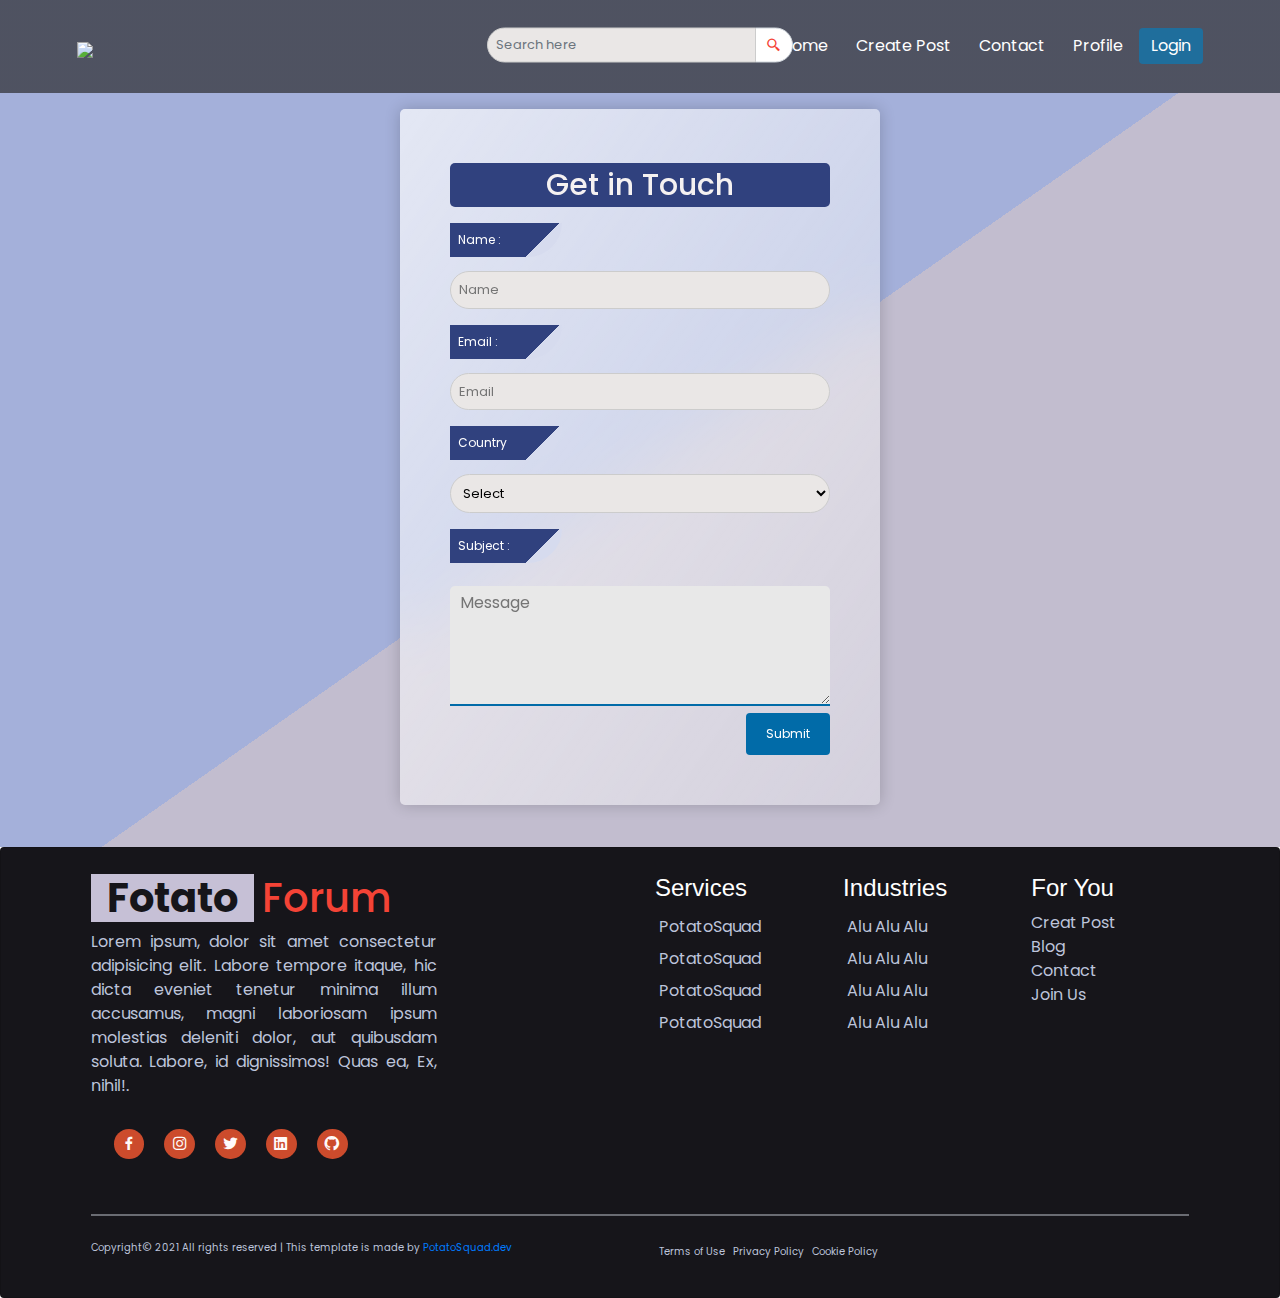
==== contact.html @ 1157048a "Forum Upload" ====
<!DOCTYPE html>
<html>
<head>
  <meta charset="UTF-8">
  <meta name="viewport" content="width=device-width, initial-scale=1.0">
  <link href="https://fonts.googleapis.com/css2?family=Poppins:wght@100;200;400;600;700&display=swap" rel="stylesheet">
  <link rel="stylesheet" href="./css/bootstrap.min.css">
  <link rel="stylesheet" href="./css/boxicons.min.css">
  <link rel="stylesheet" href="./css/login.css">
  <link rel="stylesheet" href="./css/style.css">
  <title>Potato Forum</title>
</head>
<body >
  <section class="header">
    <nav>
        <a href="./index.html"><img src="#" > </a>
        <div class="nav-links" id="navlinks">
         
            <i class="bx bx-transfer " onclick="hideMenu()"></i>
            <ul>
              <li><a href="./index.html">Home</a></li>                   
              <li><a href="./post.html">Create Post</a></li>
              <li><a href="./contact.html">Contact</a></li>
              <li><a href="./profile.html">Profile</a></li>
              <a class="btn btn-primary btn-log-in" href="./sing_in.html">Login</a>
            </ul>
            <div class="input-group search-box">
              <input type="text" class="form-control" placeholder="Search here" aria-label="Recipient's username">
              <div class="input-group-append">
                <span class="input-group-text search-btn"><i  class='bxx bx-search-alt-2'></i></span>
              </div>
            </div>
        </div>
        <i class="bx bx-menu-alt-right" onclick="showMenu()"></i>
    </nav>
      
</section>
    
 <section class="contact-main">

<div class="contact-container ">
<form class="contact-form glass-effect">
  <h3 class="c-form">Get in Touch</h3>
    <label  class="input-name">Name :</label>
    <input type="text" name="firstname" placeholder="Name">

    <label class="input-name">Email :</label>
    <input class="email" type="email" name="Email" placeholder="Email">

    <label  class="input-name">Country</label>
    <select  name="country">
      <option  value="select">Select</option>
      <option  value="France">France</option>
      <option  value="canada">Canada</option>
      <option value="us">United States</option>
      <option  value="australia">Australia</option>
      <option  value="china">China</option>
      <option value="	spain">	Spain</option>
      <option  value="italy">Italy</option>
      <option  value="turkey">Turkey</option>
      <option value="uk">United Kingdom</option>
      <option  value="Germany">	Germany</option>
      <option  value="Russia">Russia</option>
      <option value="malaysia">Malaysia</option>
      <option  value="bangladesh">Bangladesh</option>
      <option  value="argentina">Argentina</option>
      <option value="brazil">Brazil</option>
      <option  value="india">India</option>
      <option  value="japan">Japan</option>
      <option value="pakistan">Pakistan</option>
    </select>
    <label  class="input-name">Subject :</label>
    <textarea name="subject" placeholder="Message" style="height:120px; border-bottom: 2px solid #016BA8;"></textarea>
    <input  type="submit" value="Submit">
  </form>
</div>
</section>
<!-- ===========================Footer Start============================ -->
<div class="card mx-12">
  <div class="row mb-4 ">
      <div class="col-md-4 col-sm-11 col-xs-11">
          <div class="footer-text pull-left">
              <div class="d-flex">
                  <h1 class="font-weight-bold mr-2 px-3" style="color:#16151a; background-color:#c6c0d6"> Fotato </h1>
                  <h1  style="color:  #f44336">Forum</h1>
              </div>
              <p class="card-text">Lorem ipsum, dolor sit amet consectetur adipisicing elit. Labore tempore itaque, hic dicta eveniet tenetur minima illum accusamus, magni laboriosam ipsum molestias deleniti dolor, aut quibusdam soluta. Labore, id dignissimos! Quas ea, Ex, nihil!.</p>
              <div class="social mt-2 mb-3">
                <a  class="footer-link" href="#"><i class='bx bxl-facebook' ></i></a>
                 <a class="footer-link"  href=""><i class='bx bxl-instagram'></i> </a>
                 <a class="footer-link" href=""><i class='bx bxl-twitter' ></i> </a>
                 <a class="footer-link" href=""><i class='bx bxl-linkedin-square'></i></a>
                <a  class="footer-link" href=""><i class='bx bxl-github' ></i> </a>
                </div>
          </div>
      </div>
      <div class="col-md-2 col-sm-1 col-xs-1 mb-2"></div>
      <div class="col-md-2 col-sm-4 col-xs-4">
          <h5 class="heading">Services</h5>
          <ul>
              <li>PotatoSquad</li>
              <li>PotatoSquad</li>
              <li>PotatoSquad</li>
              <li>PotatoSquad</li>
          </ul>
      </div>
      <div class="col-md-2 col-sm-4 col-xs-4">
          <h5 class="heading">Industries</h5>
          <ul class="card-text">
              <li>Alu Alu Alu </li>
              <li>Alu Alu Alu </li>
              <li>Alu Alu Alu </li>
              <li>Alu Alu Alu </li>
          </ul>
      </div>
      <div class="col-md-2 col-sm-4 col-xs-4">
          <h5 class="heading">For You</h5>
          <ul class="card-text">
             <a class="card-text-link" href="./post.html"> <li>Creat Post</li></a>
             <a class="card-text-link" href="./index.html"> <li>Blog</li></a>
             <a class="card-text-link" href="./contact.html"> <li>Contact</li></a>
             <a class="card-text-link" href="./sing_up.html"> <li>Join Us</li></a>
          </ul>
      </div>
  </div>

  <div class="divider mb-4"></div>

  <div class="row" style="font-size:10px;">
      <div class="col-md-6 col-sm-6 col-xs-6">
          <div class="pull-left">
              <p>Copyright<i class='bx bx-copyright'></i> 2021 All rights reserved | This template is made by <a href="https://potatosquad.dev/" style="text-decoration: none;">PotatoSquad.dev</a> </p>
          </div>
      </div>
      <div class="col-md-6 col-sm-6 col-xs-6">
          <div class="pull-right mr-4 d-flex policy">
              <div>Terms of Use</div>
              <div>Privacy Policy</div>
              <div>Cookie Policy</div>
          </div>
      </div>
  </div>
</div>
<!-- ===========================Footer End============================ -->


<!-- ===========================JavaScrift linkup============================ -->
 <script src="./js/jquery-1.12.4.min.js"></script>
 <script src="./js/popper.min.js"></script>
 <script src="./js/bootstrap.min.js"></script>
 <script src="./js/js.js"></script>
<!-- ===========================JavaScrift linkup============================ -->


</body>
</html>
---- css/login.css ----
*,::before,::after{
    box-sizing:border-box ;
    
  }
*{
    margin: 0;
    padding: 0;
    font-family: 'Poppins', sans-serif;
  }
 
:root{
    --header-height: 3rem;
    --nav-width: 324px;
  
  
    /*===== Font weight =====*/
  --font-medium:500;
  --font-semi-bold:600;
  --font-bold:700;
  /*===== Colors =====*/
    --first-color: #cc4B2C;
    --first-color-dark : #645a57;
    --first-color-draken: rgb(247, 235, 235);
    --text-color : #54423D;
    --first-color-light : #EAE7E6;
    --first-color-lighten : #FFFAFA;
  
    /*===== Font and typography =====*/
    --body-font:'poppins',sans-serif;
    --h1-font-size:1.5rem;
    --h2-font-size:1.25rem;
    --h3-font-size:1rem;
    --normal-font-size: .938rem;
    --samll-font-size:.813rem;
    --samller-font-size:.75rem;
  
    /*===== Margenes =====*/
    
    --mb-1:.5rem;
    --mb-2: 1rem;
    --mb-3:1.5rem;
    --mb-4:2rem;
    --mb-5:2.5rem;
    /*===== z index =====*/
    --z-fixed: 100;
  }

  @media (max-width: 768px){

    :root{
      --h1-font-size:2.5rem;
      --h2-font-size:1.5rem;
      --h3-font-size:1.25rem;
      --normal-font-size: 1rem;
      --samll-font-size:.875rem;
      --samller-font-size:.813rem;
    }
  }  
  /* =====================login page end============================= */

.log-body{
    padding: 10px;
    font-family: sans-serif;
    /* background: linear-gradient(to right top, #86a7c9, #7deeee); */
    background:  linear-gradient(
      145deg,#a4b0da 55%, rgb(228, 207, 207) 0% );
    background-size: cover;
    background-position:center;
}

.glass {
  background: white;
  width: 50%;
  margin: auto;
  margin-top: 1rem;
  padding: 10px;
  padding-bottom: 2rem;
  background: linear-gradient(
    to right bottom,
    rgba(255, 255, 255, 0.7),
    rgba(255, 255, 255, 0.3)
  );
  border-radius: 2rem;
  z-index: 2;
  backdrop-filter: blur(2rem);
  display: flex; 
}

.sing-up-form{
    width: 300px;
    /* box-shadow: 0 0 3px rgba(0,0,0,0.3); */
    /* background: rgb(247, 235, 235); */
    margin: 8% auto 0;
    text-align:center;
    border-radius: 5px;
    margin-top: 2rem;
}
.sing-up-form h1{
    color:rgb(2, 36, 68);
    margin-bottom: 10px;
    font-size: 25px;
}
.input-box{
    border-radius: 20px;
    padding: 10px;
    margin: 5px 0;
    width: 90%;
    font-size: 12px;
    border: 1px solid #999;
    outline: none;
}
button{
    color: #fff;
    width: 90%;
    padding: 10px;
    border-radius: 20px;
    font-size: 15px;
    margin: 5px 0;
    border:none;
    outline: none;
    cursor: pointer;
}
.Singup-btn{
    background-color: #1c8adb;
    transition: 0.4s;
}
.Singup-btn:hover{
  background-color: #1076be;
}
.facebook-btn{
    transition: 0.4s;
    background-color: #21afde;
}
.fa-google {
  background: conic-gradient(from -45deg, #ea4335 110deg, #4285f4 90deg 180deg, #34a853 180deg 270deg, #fbbc05 270deg) 73% 55%/150% 150% no-repeat;
  -webkit-background-clip: text;
  color: transparent;
}
.fa-facebook{
  color: #0088e9;
  background: #fff;
  

}
.with-social{
  background:rgb(247, 246, 246);
  color: #000;
  padding: 5px;
  border-radius: 3px;
  
}
.fb-google-login{
  font-size: 13px;
}
.agree{
  font-size: 12px;
  padding: 5px;
}
a{
    text-decoration: none;
}
hr{
    margin: auto;
    margin-top: 15px;
    width: 80%;
}
.or{
    background:  rgb(247, 235, 235);
    width: 30px;
    margin: -15px auto 15px ;
}
img{
    width: 70px;
    margin-top: -50px ;
}

}
 @media (max-width: 540px){
  .glass{
    width: 100%;
  }

 }
 @media (max-width: 414px){
  .glass{
    width: 100%;
  }

 }

@media (max-width: 360px){
  .glass{
    width: 100%;
  }
  .sing-up-form{
    width:100%;
  }
  
}
@media (max-width: 280px){
  .glass{
    width: 100%;
  }
  .sing-up-form{
    width:100%;
  }
}


 /* =====================login page end============================= */
---- css/style.css ----
*,::before,::after{
  box-sizing:border-box ;
}
*{
  margin: 0;
  padding: 0;
  font-family: 'Poppins', sans-serif;
}

/* =================================Nav-Start================================ */
.header{
  min-height: auto;
  width: 100%;
  background-image: linear-gradient(rgba(4,9,30,0.7),rgba(4,9,30,0.7)), url("");
  background-position: center;
  background-size: cover ;
  position: relative;
}
nav{
  display: flex ;
  padding: 2% 6%;
  justify-content:space-between ;
  align-items: center;

}
nav img{
  margin-top: 5px;
}
.nav-links{
  flex: 1;
  text-align: right;
}
.nav-links ul li{
  list-style: none;
  display: inline-block;
  padding: 8px 12px;
  position: relative;
}
.nav-links ul li a{
  color: #fff;
  text-decoration: none;
  font-size: 16px;
}
.nav-links ul li::after{
  content: '';
  width: 0;
  height: 2px;
  background: #ecebebc5;
  display: block;
  margin: auto;
  transition: 0.5s;
}
.nav-links ul li:hover::after{
  width: 100%;
}
nav .bx{
  display: none;
}
.btn-log-in{
  background: rgb(31, 110, 156);
  border: none;
}
.btn-log-in:hover{
  background: rgb(12, 92, 141);
}
@media(max-width: 1120px){
  .header{
    min-height: 20vh;
  }
  .search-box{
    width: 250px;
    height: 15px;
    top:20%;
    margin-bottom: .5rem;
    margin-top: .5rem;     
  }
  .form-control{
    font-size: 12px;
    padding: 5px;
    height: 30px;
  }
}
@media(max-width: 768px){
  .header{
    min-height: 15vh !important;
  }
  
  .text-box h1{
      font-size: 18px; 
  } 
  .nav-links ul li{
      display: block ;
  }

  .nav-links ul li:hover::after{
    width: 35%;
  }
  .nav-links {
      position: fixed;
      width: 300px;
      background: #131111;
      height: 100vh;
       /* background-color: #6c757d;
      background:  #f44336; */
      top: 0;
      right: -370px;
      text-align: center;
      z-index: 10;
      transition: 1s;
  }
  nav .bx{
      display: block;
      color: rgb(212, 208, 208);
      margin: 10px;
      font-size: 30px;
      cursor: pointer;
      margin-top: 4px;
  }

  .nav-links{
      padding: 30px;
  }
  .search-box{
    height: 15px;
    top:20%;
    margin-bottom:.5rem;   
  }
  .form-control{
    font-size: 12px;
    padding: 5px;
    height: 30px;
  }
  .search-btn{
    float:left;
    width: 35px;
   
  }
  .bxx{
    padding-right: 10px;
  }
}

/* =================================Nav-End===================================== */




/* =================================Search start================================ */
.search-box{
  position: absolute;
  top:50%;
  left:50%;
  transform: translate(-50% , -50%);
  width: auto;

  /* padding: 8px;  */
  padding-bottom: 10px; 
  outline: none !important;
}
.form-control{
  border-bottom-left-radius: 30px !important;
  border-top-left-radius: 30px !important;
  height: 35px;
  outline: none !important;
  background: none;
}
.form-control:hover{
  transition: none;
  overflow: hidden;
  box-shadow: none !important;
}
.search-btn{
  color: #f44336;
  margin-top: 6px;
  padding: 10px;
  height: 35px;
  background-color: #fff;
  border-top-right-radius: 30px; 
  border-bottom-right-radius: 30px;
}
.bxx{
  font-family: 'boxicons'!important;
  font-weight: normal;
  font-style: normal;
  font-variant: normal;
  line-height: 1;
  display: inline-block;
  text-transform: none;
  speak: none;
  -webkit-font-smoothing: antialiased;
}



/* =================================Search end================================ */





/* =================================Welcome start================================ */

.welcome-data{
  /* padding-left: 30%; */
  width: fit-content;
  margin-bottom: -30PX;
 
}
.welcome-maindata{
  text-align: center;
  font-size: 30px;
  color: #0062cc;
  font-weight: bold;
  animation-duration: 3s;
  animation-name: slidein;
}
@keyframes slidein {
  from {
    margin-left: 100%;
    width: 300%;
  }
  /* 25%{
    margin-left: 50%;
  } */

  75% {
    /* font-size: 200%; */
    margin-left: 50%;
    width: 150%;
  }

  to {
    margin-left: 0%;
    width: 100%;
  }
}


/* =================================welcome end================================ */


/*============================Down-to-Up-btn--start ==================================*/
#myBtn {
  display: none;
  position: fixed;
  float: right;
  bottom: 20px;
  right: 30px;
  z-index: 99;
  font-size: 16px;
  border: none;
  outline: none;
  background-color: rgb(77, 63, 63);
  color: #f44336;
  cursor: pointer;
  border-radius: 50%;
  width: 45px;
}

#myBtn:hover {
  background-color: #555;
}
/*============================Down-to-Up-btn--end ==================================*/


/* =====================================Main-page-start========================== */

.post-body{
  border: 1px solid;
  border-color: rgba(206, 202, 202, 0.609);
  margin: 10px;
  box-shadow: 0 3px 4px 0 rgba(0,0,0,0.2), 0 2px 3px 0 rgba(0,0,0,0.19);
  
}

.story-img {
  margin-top:15%;
  padding-bottom: 10px;
  display:block; 
}
.u-name{
 text-transform: uppercase;
 font-size: 16px;
 padding: 0;
}
.panel{
  border-color:transparent;
  border-radius:0;
}
.blog-post-section{
  position: relative;
  overflow: hidden;
  display: flex;
}
.blog-post-img{
  display: inline-block;
  width: 100%;
  border-radius: 5px;
  /* float: left; */
  overflow: scroll; 
}

.blog-post-data{
  position: absolute;
  bottom: -100%;
  width: 100%;
  height: 100%;
  display: flex;
  flex-direction: column;
  justify-content: center;
  align-items: center;
  background: rgba(224, 213, 212, 0.37);
  transition: .3s;
}
.post-link{
  display: inline-flex;
  font-size: 15px;
  background-color: var(--first-color-lighten);
  color: var(--first-color);
  padding: 5px;
  border-radius: .25rem;
  margin-bottom: var(--mb-2);
}
.baner-title{
  font-size: 15px;
  color:var(--first-color-lighten) ;
}
.blog-post-section:hover .blog-post-data{
  bottom: 0;
}

.container{
  padding-top: 1rem; 
}
.block-time{
font-family: Menlo, Monaco, monospace;
display: block;
padding-left: 36px;
color: #bbbbbb;
font-size: 14px;
letter-spacing: 2px;
text-transform: uppercase;
margin: 0 0 .5rem 0;
}
.lead{
  float: right;
  display: inline-block; 
}
.btn-default{
  border: none;
  width: 7rem;
  background: #E8E8E8;
  text-align: center;
  text-transform: uppercase;
  letter-spacing: 4px;
  font-size: 12px;
  padding: 8px;
  overflow: visible;
  transition: .5s;
  outline:none;
  
}

.lead a:hover{
  text-decoration: none;
}
.post-time{
  padding-left: 0;
  margin-left: -5px;
  list-style: none;
  display: inline-flex; 
}
.post-item{
  padding: 15px;
}
.post-item:hover{
  text-decoration: none;
}
.hr-custom{
  margin: auto;
  margin-top: 1rem;
  padding-top: 15px;
  width: auto;
}
.comment-br{
  padding-bottom: 2rem;
}
textarea {
	width: 100%;
	border: none;
	background: #E8E8E8;
	padding: 5px 10px;
	height: 50%;
	border-radius: 5px 5px 0px 0px;
	border-bottom: 2px solid #016BA8;
	transition: all 0.5s;
	margin-top: 15px;
}
.primary {
	background: #016ba8;
  width: 10rem;
	color: #fff;
	padding: 10px 10px;
	border: none;
	margin-top: 0px;
	cursor: pointer;
	text-transform: uppercase;
	letter-spacing: 4px;
	box-shadow: 0px 2px 6px 0px rgba(0, 0, 0, 0.25);
	transition: 1s all;
	font-size: 10px;
	border-radius: 5px;
}

button.primary:hover {
	background: #9201A8;
}

.user-post-time{
  margin-left: 8px;
  margin-top: 5px;
  margin-bottom: 5px;
  
}
.user-tag, .post-time{
  text-decoration: none !important;
  margin-right: 20px;
  color: #bbbbbb;
  font-family: Menlo, Monaco, monospace;

}
.bx-time{
  padding-top: 3px;
}
.populer-post-body{
  display: block;
  
}
.post-body{
 /* border: solid;
 padding: 5px; */

}
.populer-post{

  margin-top: 3rem;
  position: relative;
 
}
.small-post-card{
    font-size: 12px;
    float: right;
    position: relative;
    display: -webkit-box;
    display: -ms-flexbox;
    display: flex;
    -webkit-box-orient: vertical;
    -webkit-box-direction: normal;
    -ms-flex-direction: column;
    min-width: 0;
    word-wrap: break-word;
    background-color: rgba(238, 237, 237, 0.692);
    background-clip: border-box;
    border: 1px solid rgba(119, 116, 116, 0.123);
    border-radius: .25rem;
    margin-bottom: 10px;
    width: 100%;
       
}
.small-post-card-body{
  margin: 3px;
  padding: 3px;
  

}
.populer-card-img{
  width: 80px;
  height: 100%;
  display: flex;

}
.populer-card-img:hover{
  box-shadow: 0 15px 45px -5px rgb(7 10 25 / 25%);
  -webkit-filter: blur(1.7);
  filter: blur(1.07);
  transform: translate(0,-2px);
  overflow-wrap: inherit;
  transition: .5s;
  
}
.populer-card-title{
  display: flex;
  font-size: 16px;
  padding: 0px;
  margin: 0;
  margin-top: -5px;
  
}
.card-dis{
  padding: 0;
  margin: 0;
}
.card-post-time{
    font-family: Menlo, Monaco, monospace;
    color: #bbbbbb;
    font-size: 11px;
    margin-top: -10px;
    text-transform: uppercase;
    margin: 0 0 .5rem 0;
 
}
@media(max-width: 768px){
  .populer-post-body{
    display: none;
  }
}

.catagory-items{
  font-size: 18px;
  padding:8px;
}

.previous-next{
float: right;
margin-top: 30px;
margin-bottom: 30px;

  
}
.previous-left {
  display: inline-block;
  padding: 8px 16px;
  text-decoration: none !important;
}

.previous-left:hover {
  background-color: #ddd;
  color: #f44336;
  transition: .5s;
}

.previous {
  background-color: #f1f1f1;
  color: black;
  border-radius: 3px;
  
}
.previous-number{
  text-decoration: none !important;
  color: rgb(0, 0, 0);
  padding: 3px 10px 3px 10px;
  border-radius: 50%; 
}
.previous-number:hover{
  background: rgb(231, 223, 223);
  border-radius: 50%;
  color: #f44336;
  transition: all .5s;
}

.next {
  background-color: rgb(97, 89, 89);
  color: white;
  margin-left: 10px;
  border-radius: 3px;
}

@media(max-width: 768px){
  .previous-next{
    float: right;
    display: flex;   
    }
  .previous-number{

  }
  .previous-left {
    display: inline-block;
    padding: 5px 10px;
    font-size: 13px;
    text-decoration: none !important;
  }
}


/*==============================================Main-page-end=============================== */




/* ==========================================contact start================================= */
.c-form, .p-form{
  text-align: center;
  font-size: 30px;
  color: #f5f1f1;
  margin-top: .25rem;
  margin-bottom: 1rem;
  background: #30417e;
  padding: 4px;
  border-radius: 5px;
 
}
.contact-container{
  /* width: 50%;
  margin-left: 9rem;
  margin-right: 7rem; */
  padding-top: 1rem;
}
.contact-main, .post-main{
  background: linear-gradient(145deg, #a4b0da 50%, #c2bdcf 0% );
  padding-left: 10rem;
  padding-right: 10rem;
  padding-bottom: 10px;
}
.input-name{
  background:  linear-gradient(135deg, #30417e 75%, rgb(214, 219, 238) 0% );
  padding: 8px 20px 8px 8px;
  font-size: 12px;
  width: 7rem;
  color: #fff;
  border-bottom-right-radius: 50px;
  /* border-top-right-radius: 100px; */
}

input[type=text], .email, select {
width: 100%;
display: block;
padding: 8px;
font-size: 13px;
border: 1px solid #ccc;
background: #EAE7E6;
border-radius: 20px;
box-sizing: border-box;
margin-top: 6px;
margin-bottom: 16px;
resize: vertical;
}

input[type=submit] {
background-color: #016ba8;
color: white;
padding: 12px 20px;
font-size: 12px;
border: none;
border-radius: 4px;
cursor: pointer;
float: right;
}

input[type=submit]:hover {
  background: #9201A8;
  transition: 1s all;
}
.glass-effect{
  width: 50%;
  /* height: 39rem; */
  padding: 10px;
    background: white;
    background: linear-gradient(
      to right bottom,
      rgba(255, 255, 255, 0.7),
      rgba(255, 255, 255, 0.3)
    );
    border-radius: 2rem;
    z-index: 2;
    backdrop-filter: blur(2rem);  
}
.contact-form{
  width: 50%;
  margin-bottom: 2rem;
  padding: 50px;
  margin-left: 15rem;
  /* margin-right: 7rem; */
  color: rgb(0, 0, 0);
  box-shadow: 0 0 1rem 0 rgba(0, 0, 0, .2);	
  /* background: #fff; */
  border-radius: 5px;
	overflow: hidden;
}
.contact-form:before{
  content: "";
	position: absolute;
	background: inherit;
  box-shadow: inset 0 0 2000px rgba(255, 255, 255, .5);
	filter: blur(10px);
}
@media screen and (max-width: 768px){
  .contact-main,.post-main{
    padding: 5px;
  }
  .contact-form{
    width: 100%;
    margin-left: 0;
    margin-right: 0;
    padding: 30px;
  } 
}
/* ==========================================contact End================================= */


/* ========================================== Create-page-start================================= */
.post-b-color{
  background: rgb(238, 232, 232);
}

.btn-light{
background-color: #016ba8;
color: #fff;
border-radius: 5px;
border: none;
width: auto;
float: right;
}
.btn-light:hover{
  background: #9201A8;
  transition: 1s all;
  color: #fff;
}
.custom-file-label{
  width: 10rem;
}

/* ========================================== Create-page-End====================================*/




/* ========================================== Profile start================================= */
  .profile-body{
    background: linear-gradient(
      145deg, #a4b0da 50%, #c2bdcf 0% );
    padding-bottom: 10px;
    padding-top: 10px;
}
.emp-profile{
    padding: 3%;
    margin-top: 3%;
    margin-bottom: 3%;
    border-radius: 0.5rem;
    
    background: linear-gradient( to right bottom, rgba(255, 255, 255, 0.7), rgba(255, 255, 255, 0.3) );
    backdrop-filter: blur(5rem);
}
.profile-img{
    text-align: center;
}
.profile-img img{
    width: 50%;
    height: 50%;
    margin-top: auto;
}
.profile-img .file {
    position: relative;
    overflow: hidden;
    margin-top: -20%;
    width: 50%;
    border: none;
    border-radius: 0;
    font-size: 15px;
    background: #212529b8;
}
.profile-img .file input {
    position: absolute;
    opacity: 0;
    right: 0;
    top: 0;
}
.profile-head h5{
    color: #333;
}
.profile-head h6{
    color: #0062cc;
}
.profile-edit-btn{
    border: none;
    border-radius: 1.5rem;
    width: fit-content;
    padding: 2px;
    font-size: 16px;
    color: #6c757d;
    cursor: pointer;
}

.proile-total-post{
    color: #a5a9ac;
    font-size: 15px;
    font-weight: 600px;
}
.profile-head .nav-tabs{
    margin-bottom:5%;
}
.profile-head .nav-tabs .nav-link{
    font-weight:600;
    border: none;
}
.profile-head .nav-tabs .nav-link.active{
    border: none;
    border-bottom:2px solid #0062cc;
}
.profile-work{
    padding: 5%;
    margin-top: -15%;
}
.work-skill-item{
  background: #cbdae9;
  padding: 7px;
}
.profile-work p{
    font-size: 12px;
    color: #818182;
    font-weight: 600;
    margin-top: 10%;
}
.profile-work a{
    text-decoration: none;
    color: #495057;
    font-weight: 600;
    font-size: 14px;
}
.profile-work ul{
    list-style: none;
}
.tab-pane{
  background-color: #cbdae9;
  padding: 10px;
  height: 21rem;
 
}

.profile-tab label{
    font-weight: 600;
}
.profile-tab p{
    font-weight: 600;
    color: #0062cc;
}
@media(max-width: 768px){

  .tab-pane{

    padding: 15px;
    height: 30rem;
   
  }

}
/* ========================================== Create End================================= */



/* ==========================================Post-Details Start ================================= */

.details-body{
  background-color: #ebf0fa;
  padding-bottom: 10px;
  

}
.user-profile{
  justify-content: space-between;
  display: flex;
}
.post-details{
  padding-top: 50px;
  margin-left: 5rem;
  margin-right: 5rem;
  
}
.post-details-title{
  text-align: justify;
  font-size: 26px;
  color: #1f2760;
}
.post-details-menu{
  text-align: left;
  display: flex;
  text-decoration: none;
}
.post-details-menu a{
  text-decoration: none;
  padding: 5px;
}
.post-imgs, .post-dp{
  width: 100%;
  height: 500px;
  padding-top: 2px;
  padding-bottom: 10px;
  border-radius: 5px;
}
.post-dp{
  box-shadow: 5px 8px 10px 5px rgba(0,0,0,0.2));
}
.post-word h3{
  text-align: justify;
  color: #1f2760;
}
.post-word p{
  font-size: 16px;
  text-align: justify;
  }
.details-user-name{
    padding-left: 15px;
    color: #625d5d;
    text-decoration: none;
  }
.story-img-details{
  text-decoration: none;
}
.story-img-details, img{
    margin:0%;
  }
.post_date{
  display: block;
  padding-bottom: 10px;
  font-family: Menlo, Monaco, monospace;
  color: #625d5d;
  letter-spacing: 2px;
  text-transform: uppercase;
}
.post-times{
  padding-left: 0;
  margin-left: -5px;
  list-style: none;
  display: inline-flex;
  
}

@media(max-width: 768px){
  .post-details{
    padding-top: 10px;
    margin: 0;
  }
  
  .post-imgs, .post-dp{
    width: 100%;
    height: 300px;
    padding-top: 5px;
    padding-bottom: 5px;
   
  }
  .post-details-title{
    text-align: justify;
    font-size: 20px;
  }

  .details-user-name, .post_date, .post-times, .post-item{
    font-size: 12px;
    padding: 6px;
  }
  
    
  }


/* ==========================================Post-Details End ================================= */



/* ==========================================Related Post start================================== */


.related{
  text-align: center;
  padding: 5px;
}
.related_post{
  font-size: 30px;
  text-align: center;
  color: #22201f;
  border-bottom: 1px solid;
  border-color: #c2c2bd;
  display: inline;

}
.related-post-body{
  margin: 10px;
  padding: 0px !important;
  padding-bottom: -50px;
  /* height: 33rem; */
  color: #000 !important;
  background: rgba(230, 216, 216, 0.493) !important;
  box-shadow: 0 3px 4px 0 rgba(0,0,0,0.2), 0 2px 3px 0 rgba(0,0,0,0.19);
}
.card-group{
  padding-bottom: 14px;
}

.related-post-data{
  padding: 1rem !important;
}
.related-card-text{
  padding: 3px;
  text-align: justify;
  font-size: 16px;
}

.related-card-time{
  text-align: left;
}
/* .card-img-top{
  height: 225px;
} */
.more-btn{
  float: right;
  margin-right: 15px;
  width: 70px;
  text-align: center;
  background: #016ba8;
  letter-spacing: px;
  padding: 4px;
  color: #fff;
}
.more-btn:hover{
  background: #1f2760;
  transition: .5s;
  border: none;
}

@media (min-width: 576px){
.card-group {
  margin-bottom: 15px !important;

}
}
/* ==========================================Related Post End================================== */


/* =================================Footer Start================================================ */





.card {
  padding: 2% 7%;
  color: #bdc4da;
  background-color: #16151a
}
.card-text{
  text-align: justify;
 
}
ul {
  list-style-type: none;
  margin: 0;
  padding: 0
}

ul>li {
  padding: 4px
}

ul>li:hover {
  color: #957bda;
  cursor: pointer
}


.social {
  padding: 15px;
 
  
}
.footer-link{
  display: inline-flex;
  background-color: var(--first-color);
  color: var(--first-color-lighten) ;
  font-size: 1.1rem;
  border-radius: 50%;
  padding: .40rem ;
  margin: 0 var(--mb-1);
  transition: .3s;
}
.footer-link:hover{
  background-color: #924f3e;
  color: #fff;
  text-decoration: none;
   
}
.footer-social{
  background-color: var(--first-color);
  color: var(--first-color-lighten) ;
  font-size: 1.1rem;
  border-radius: 50%;
  padding: .40rem ;
  margin: 0 var(--mb-1);
  transition: .3s;
}

.social>i:hover {
  /* color: #957bda;
  cursor: pointer */
  background-color: #924f3e;
  color: #fff;
  text-decoration: none;
}

.policy>div {
  padding: 4px
}

.heading {
  font-size: 24px;
  font-family: 'Titillium Web', sans-serif;
  color: white;

}

.divider {
  border-top: 2px solid rgba(189, 196, 203, 0.5);
}
.card-text-link{
  text-decoration: none !important;
  color: #bdc4da;
}
.card-text-link:hover{
  color: #949bb3 ;
}

/* =================================Footer End================================================ */
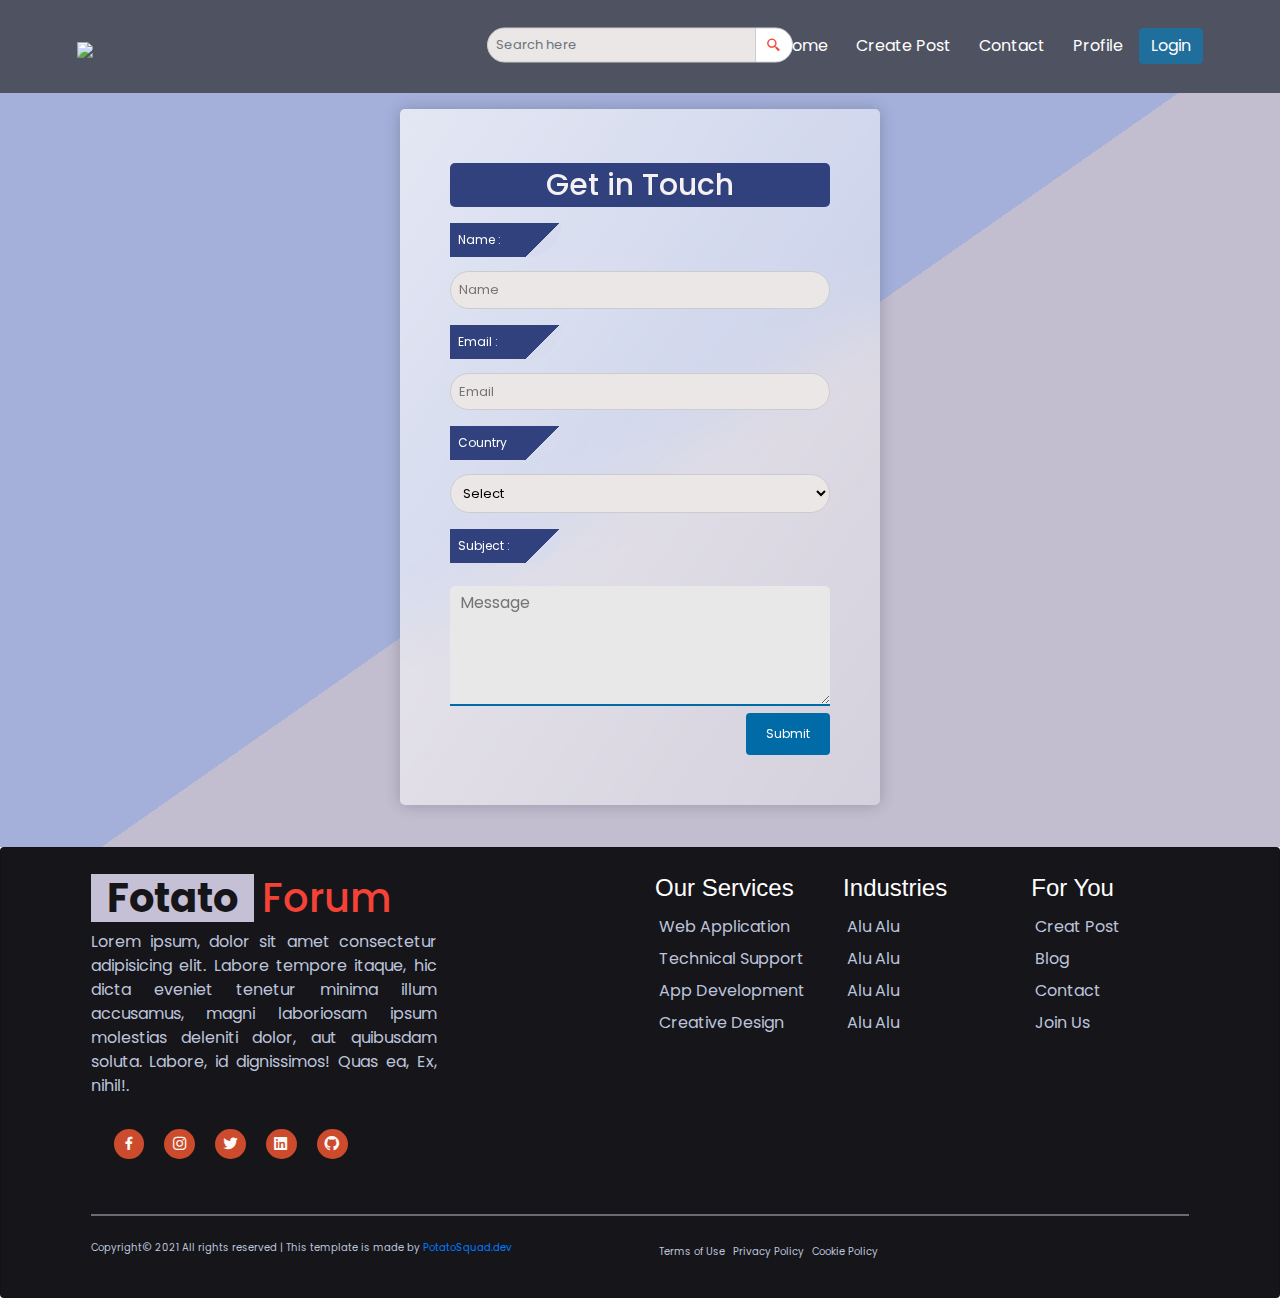
==== commit 109005f9: "scrollbar and drop-to-upupdate all page" ====
--- a/contact.html
+++ b/contact.html
@@ -37,8 +37,10 @@
       
 </section>
     
- <section class="contact-main">
-
+<section class="contact-main">
+   <!--============================Down-to-Up-btn--start ==================================-->
+  <button onclick="topFunction()" id="myBtn" title="Go to top"><i class='bx bx-chevrons-up'></i></button>
+  <!--============================Down-to-Up-btn--end ==================================-->
 <div class="contact-container ">
 <form class="contact-form glass-effect">
   <h3 class="c-form">Get in Touch</h3>
@@ -97,30 +99,30 @@
       </div>
       <div class="col-md-2 col-sm-1 col-xs-1 mb-2"></div>
       <div class="col-md-2 col-sm-4 col-xs-4">
-          <h5 class="heading">Services</h5>
+          <h5 class="heading">Our Services</h5>
           <ul>
-              <li>PotatoSquad</li>
-              <li>PotatoSquad</li>
-              <li>PotatoSquad</li>
-              <li>PotatoSquad</li>
+            <li><a class="card-text-link" href="#">Web Application</a></li>
+            <li><a class="card-text-link" href="#">Technical Support</a></li>
+            <li><a class="card-text-link" href="#">App Development</a></li>
+            <li><a class="card-text-link" href="#">Creative Design</a></li>
           </ul>
       </div>
       <div class="col-md-2 col-sm-4 col-xs-4">
           <h5 class="heading">Industries</h5>
           <ul class="card-text">
-              <li>Alu Alu Alu </li>
-              <li>Alu Alu Alu </li>
-              <li>Alu Alu Alu </li>
-              <li>Alu Alu Alu </li>
+              <li><a class="card-text-link" href="#">Alu Alu</a></li>
+              <li><a class="card-text-link" href="#">Alu Alu</a></li>
+              <li><a class="card-text-link" href="#">Alu Alu</a></li>
+              <li><a class="card-text-link" href="#">Alu Alu</a></li>
           </ul>
       </div>
       <div class="col-md-2 col-sm-4 col-xs-4">
           <h5 class="heading">For You</h5>
           <ul class="card-text">
-             <a class="card-text-link" href="./post.html"> <li>Creat Post</li></a>
-             <a class="card-text-link" href="./index.html"> <li>Blog</li></a>
-             <a class="card-text-link" href="./contact.html"> <li>Contact</li></a>
-             <a class="card-text-link" href="./sing_up.html"> <li>Join Us</li></a>
+            <li><a class="card-text-link" href="./post.html"> Creat Post</a></li>
+            <li><a class="card-text-link" href="./index.html">Blog</a></li>
+            <li><a class="card-text-link" href="./contact.html">Contact</a></li>
+            <li><a class="card-text-link" href="./sing_up.html">Join Us</a></li>
           </ul>
       </div>
   </div>
@@ -145,12 +147,14 @@
 <!-- ===========================Footer End============================ -->
 
 
-<!-- ===========================JavaScrift linkup============================ -->
- <script src="./js/jquery-1.12.4.min.js"></script>
- <script src="./js/popper.min.js"></script>
- <script src="./js/bootstrap.min.js"></script>
- <script src="./js/js.js"></script>
-<!-- ===========================JavaScrift linkup============================ -->
+
+<!-- ===========================javaScript Start============================ -->
+<script src="./js/jquery-1.12.4.min.js"></script>
+<script src="./js/popper.min.js"></script>
+<script src="./js/bootstrap.min.js"></script>
+<script src="./js/js.js"></script>
+<!-- ===========================javaScript End============================ -->
+
 
 
 </body>
--- a/css/login.css
+++ b/css/login.css
@@ -165,9 +165,10 @@
     width: 80%;
 }
 .or{
-    background:  rgb(247, 235, 235);
+    background:  rgba(230, 226, 226, 0.685);
     width: 30px;
-    margin: -15px auto 15px ;
+    margin: -12px auto 15px ;
+    font-size: 15px;
 }
 img{
     width: 70px;
--- a/css/style.css
+++ b/css/style.css
@@ -152,11 +152,24 @@
   left:50%;
   transform: translate(-50% , -50%);
   width: auto;
-
-  /* padding: 8px;  */
   padding-bottom: 10px; 
   outline: none !important;
 }
+
+/* .search-box input:focus{
+  outline: none !important;
+  outline-color:#fff !important;
+}
+
+.search-box input:hover{
+  outline: none !important;
+}
+
+.input-group input:focus{
+  outline: none !important;
+  outline-color:#fff !important;
+} */
+
 .form-control{
   border-bottom-left-radius: 30px !important;
   border-top-left-radius: 30px !important;
@@ -203,8 +216,7 @@
 .welcome-data{
   /* padding-left: 30%; */
   width: fit-content;
-  margin-bottom: -30PX;
- 
+  margin-bottom: -30PX; 
 }
 .welcome-maindata{
   text-align: center;
@@ -269,8 +281,11 @@
   border: 1px solid;
   border-color: rgba(206, 202, 202, 0.609);
   margin: 10px;
-  box-shadow: 0 3px 4px 0 rgba(0,0,0,0.2), 0 2px 3px 0 rgba(0,0,0,0.19);
-  
+  /* box-shadow: 0 1px 0px 0 rgba(0,0,0,0.2), 0 0px 0px 0 rgba(0,0,0,0.19); */
+  border-radius: 6px;
+}
+.main-post-title{
+  padding-top: 15px;
 }
 
 .story-img {
@@ -436,13 +451,8 @@
   display: block;
   
 }
-.post-body{
- /* border: solid;
- padding: 5px; */
-
-}
+
 .populer-post{
-
   margin-top: 3rem;
   position: relative;
  
@@ -570,9 +580,7 @@
     float: right;
     display: flex;   
     }
-  .previous-number{
-
-  }
+  
   .previous-left {
     display: inline-block;
     padding: 5px 10px;
@@ -886,9 +894,9 @@
   padding-bottom: 10px;
   border-radius: 5px;
 }
-.post-dp{
-  box-shadow: 5px 8px 10px 5px rgba(0,0,0,0.2));
-}
+/* .post-dp{
+  box-shadow: 2px 3px 3px 2px rgba(0,0,0,0.2);
+} */
 .post-word h3{
   text-align: justify;
   color: #1f2760;
@@ -961,28 +969,40 @@
 .related{
   text-align: center;
   padding: 5px;
+  margin-bottom:1.3rem;
 }
 .related_post{
   font-size: 30px;
   text-align: center;
   color: #22201f;
+  padding:2px 20px;
+  letter-spacing: 3px;
   border-bottom: 1px solid;
   border-color: #c2c2bd;
   display: inline;
 
 }
 .related-post-body{
+
   margin: 10px;
   padding: 0px !important;
-  padding-bottom: -50px;
+  /* padding-bottom: -50px; */
   /* height: 33rem; */
   color: #000 !important;
   background: rgba(230, 216, 216, 0.493) !important;
-  box-shadow: 0 3px 4px 0 rgba(0,0,0,0.2), 0 2px 3px 0 rgba(0,0,0,0.19);
+  box-shadow: 0 0px 1px 0 rgb(0 0 0 / 5%), 0 2px 5px 0 rgb(0 0 0 / 5%);
+}
+.related-post-body:hover{
+  /* transform:translateY(-3px); */
+  /* transform: translate(-2px,-2px); */
+  transform: scale(1.006,1.006);
+  transition:all 0.5s;
+
 }
 .card-group{
   padding-bottom: 14px;
 }
+
 
 .related-post-data{
   padding: 1rem !important;
@@ -1021,6 +1041,21 @@
 
 }
 }
+/* =================================scrollbar start============================= */
+::-webkit-scrollbar{
+  width: .60rem ;
+  background-color: #a5979771;
+  border-radius: 5px;
+}
+::-webkit-scrollbar-thumb{
+  background-color: #c0bdbd;
+  border-radius: 5px;
+  
+}
+
+/* =================================scrollbar start============================= */
+
+
 /* ==========================================Related Post End================================== */
 
 
@@ -1042,16 +1077,16 @@
 ul {
   list-style-type: none;
   margin: 0;
-  padding: 0
+  padding: 0;
 }
 
 ul>li {
-  padding: 4px
+  padding: 4px;
 }
 
 ul>li:hover {
   color: #957bda;
-  cursor: pointer
+  cursor: pointer;
 }
 
 
@@ -1095,7 +1130,7 @@
 }
 
 .policy>div {
-  padding: 4px
+  padding: 4px;
 }
 
 .heading {
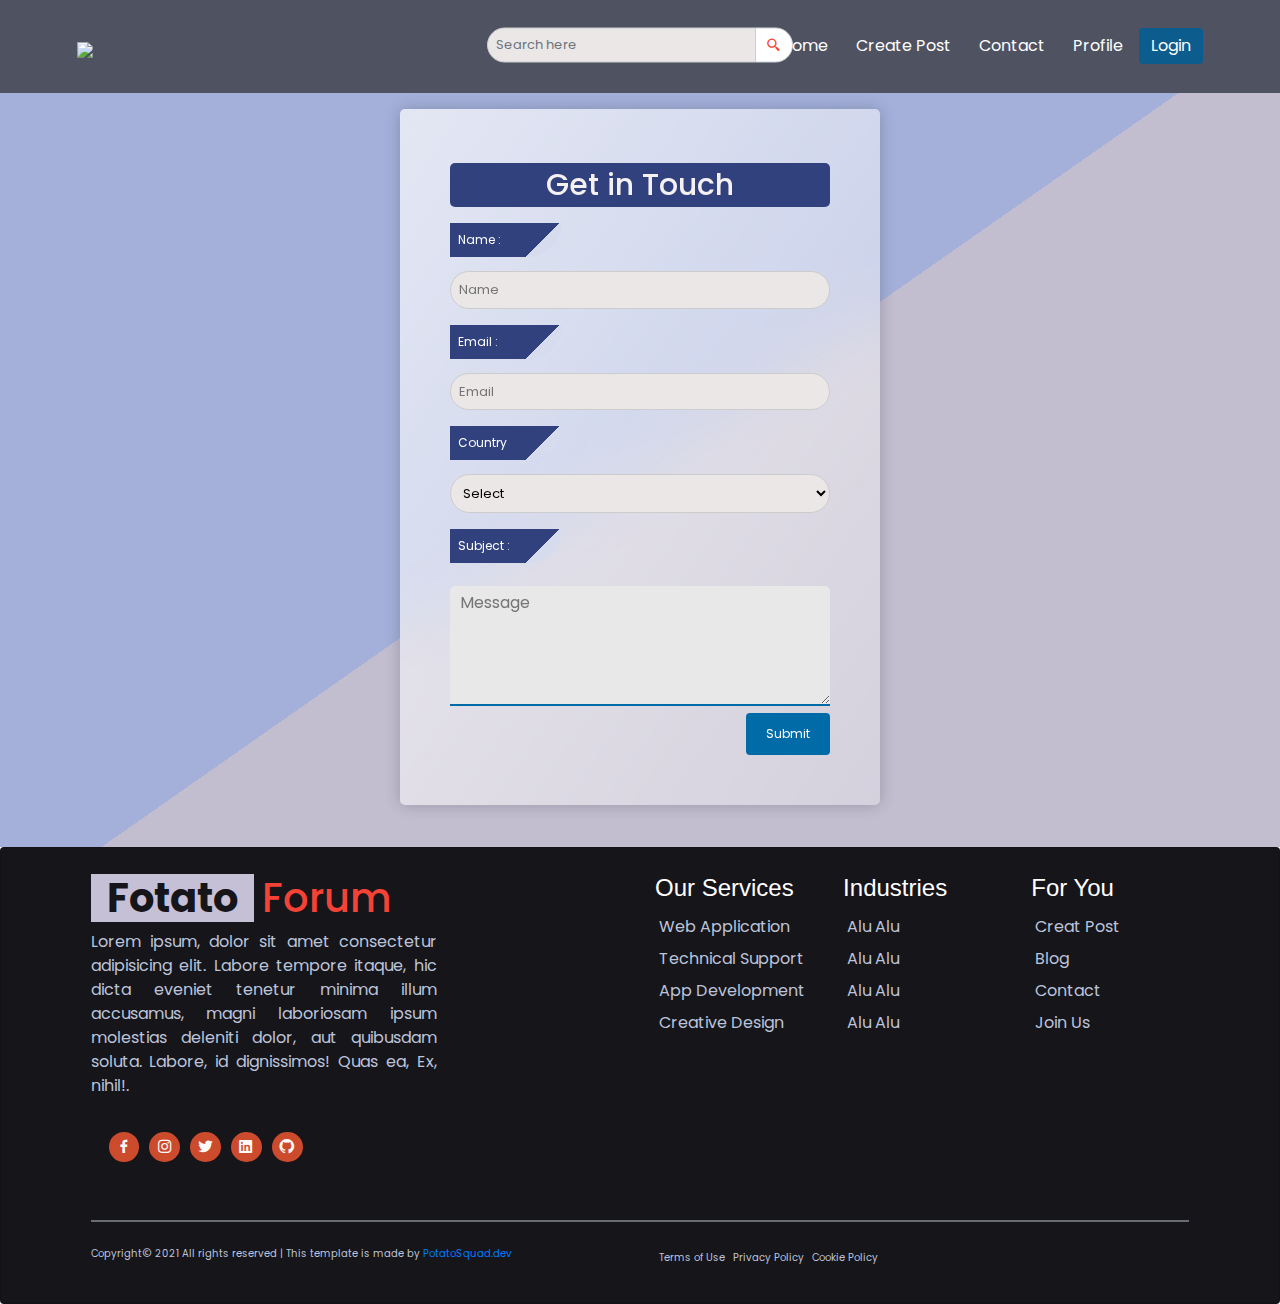
==== commit df7cb542: "title-icon modifie" ====
--- a/contact.html
+++ b/contact.html
@@ -9,6 +9,7 @@
   <link rel="stylesheet" href="./css/boxicons.min.css">
   <link rel="stylesheet" href="./css/login.css">
   <link rel="stylesheet" href="./css/style.css">
+  <link rel="shortcut icon" href="./img/title-icon.png" type="image/x-icon">
   <title>Potato Forum</title>
 </head>
 <body >
@@ -37,10 +38,11 @@
       
 </section>
     
-<section class="contact-main">
+ <section class="contact-main">
    <!--============================Down-to-Up-btn--start ==================================-->
   <button onclick="topFunction()" id="myBtn" title="Go to top"><i class='bx bx-chevrons-up'></i></button>
   <!--============================Down-to-Up-btn--end ==================================-->
+
 <div class="contact-container ">
 <form class="contact-form glass-effect">
   <h3 class="c-form">Get in Touch</h3>
--- a/css/style.css
+++ b/css/style.css
@@ -57,11 +57,14 @@
   display: none;
 }
 .btn-log-in{
-  background: rgb(31, 110, 156);
+  background: rgb(12, 92, 141);
   border: none;
+  transition: all 0.5s;
 }
 .btn-log-in:hover{
-  background: rgb(12, 92, 141);
+  background: rgb(9, 70, 105);
+ 
+
 }
 @media(max-width: 1120px){
   .header{
@@ -100,8 +103,6 @@
       width: 300px;
       background: #131111;
       height: 100vh;
-       /* background-color: #6c757d;
-      background:  #f44336; */
       top: 0;
       right: -370px;
       text-align: center;
@@ -221,7 +222,6 @@
 .welcome-maindata{
   text-align: center;
   font-size: 30px;
-  color: #0062cc;
   font-weight: bold;
   animation-duration: 3s;
   animation-name: slidein;
@@ -955,7 +955,6 @@
     padding: 6px;
   }
   
-    
   }
 
 
@@ -1030,8 +1029,8 @@
   color: #fff;
 }
 .more-btn:hover{
-  background: #1f2760;
-  transition: .5s;
+  background: #245596;
+  transition: 0.5s;
   border: none;
 }
 
@@ -1052,8 +1051,22 @@
   border-radius: 5px;
   
 }
-
-/* =================================scrollbar start============================= */
+/* =================================scrollbar end============================= */
+
+/* ================================ Text-Select start============================= */
+::-moz-selection{
+  color: #ffffff;
+  background: #2c2a2a;
+  
+}
+::selection{
+  color: #ffffff;
+  background: #0381f6c7;
+}
+
+/* ================================ Text-Select End============================= */
+
+
 
 
 /* ==========================================Related Post End================================== */
@@ -1102,7 +1115,7 @@
   font-size: 1.1rem;
   border-radius: 50%;
   padding: .40rem ;
-  margin: 0 var(--mb-1);
+  margin: 3px ;
   transition: .3s;
 }
 .footer-link:hover{
@@ -1122,8 +1135,7 @@
 }
 
 .social>i:hover {
-  /* color: #957bda;
-  cursor: pointer */
+  cursor: pointer;
   background-color: #924f3e;
   color: #fff;
   text-decoration: none;
